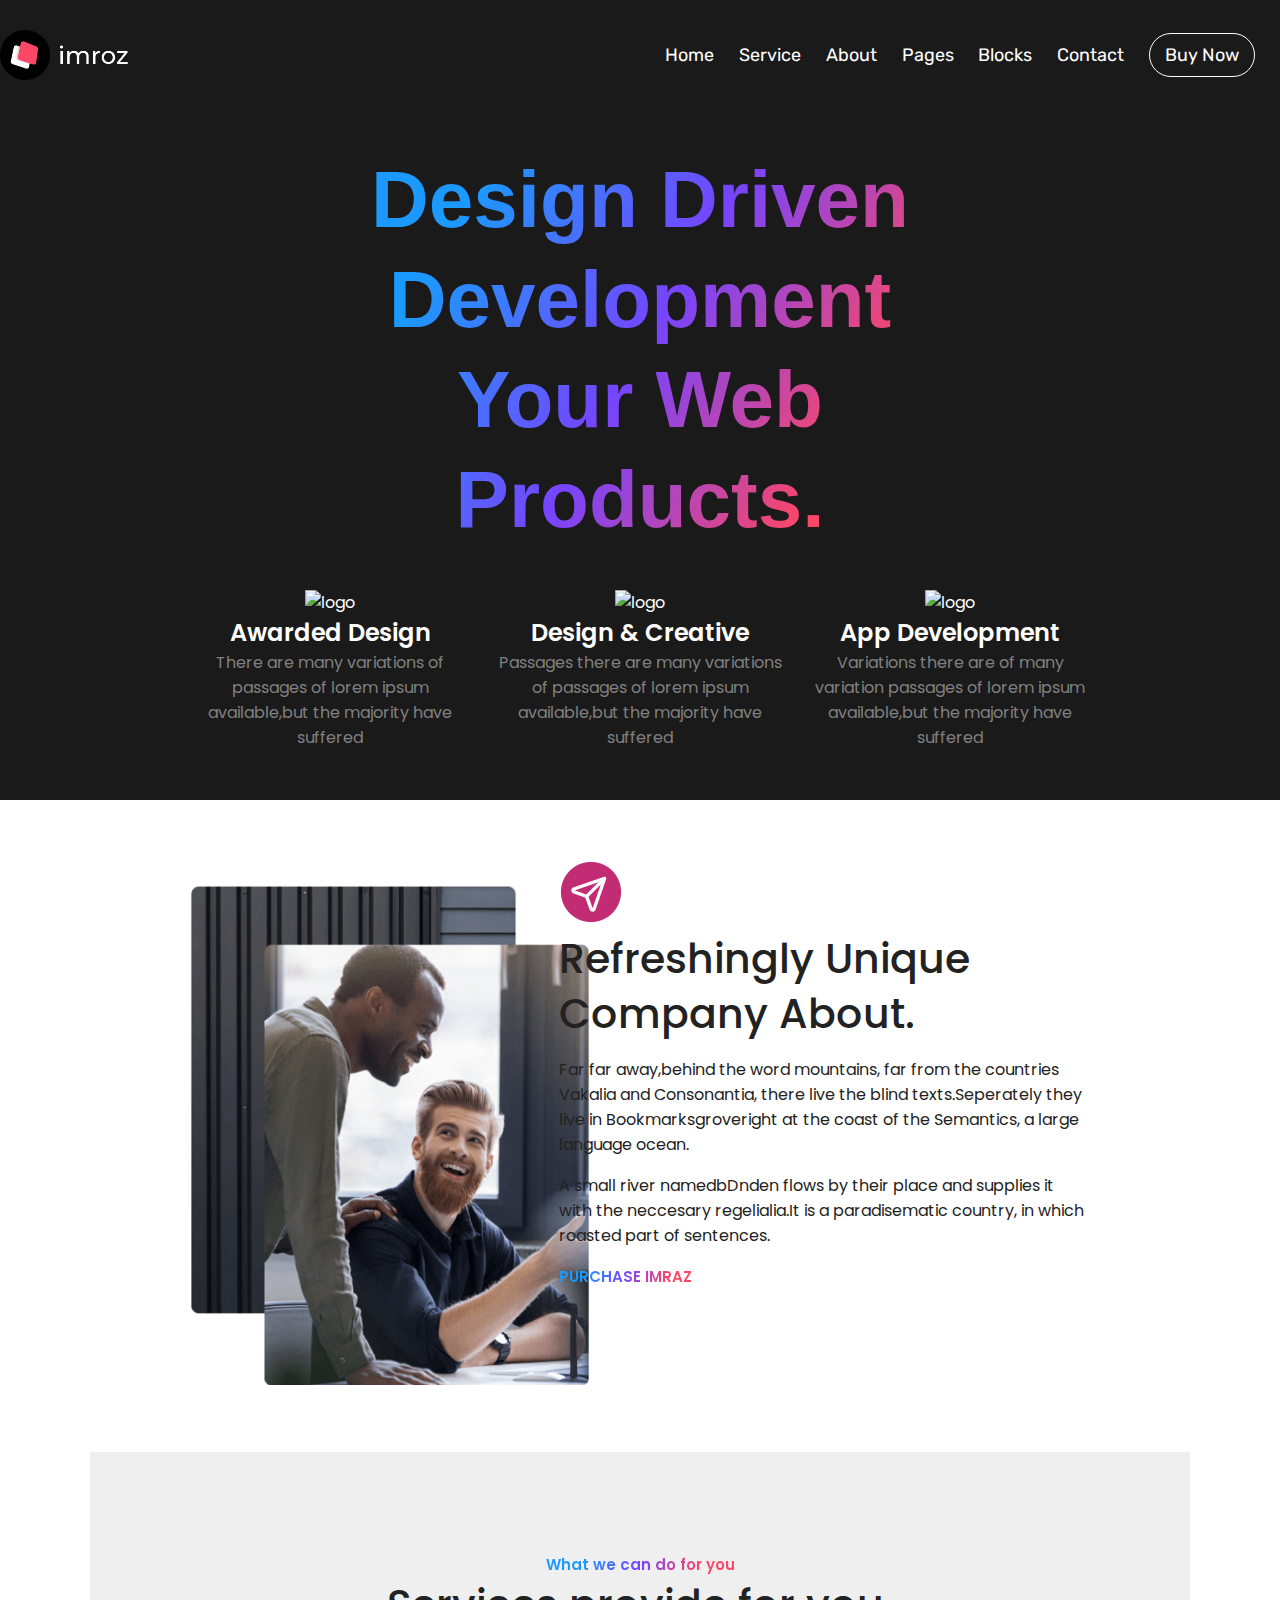
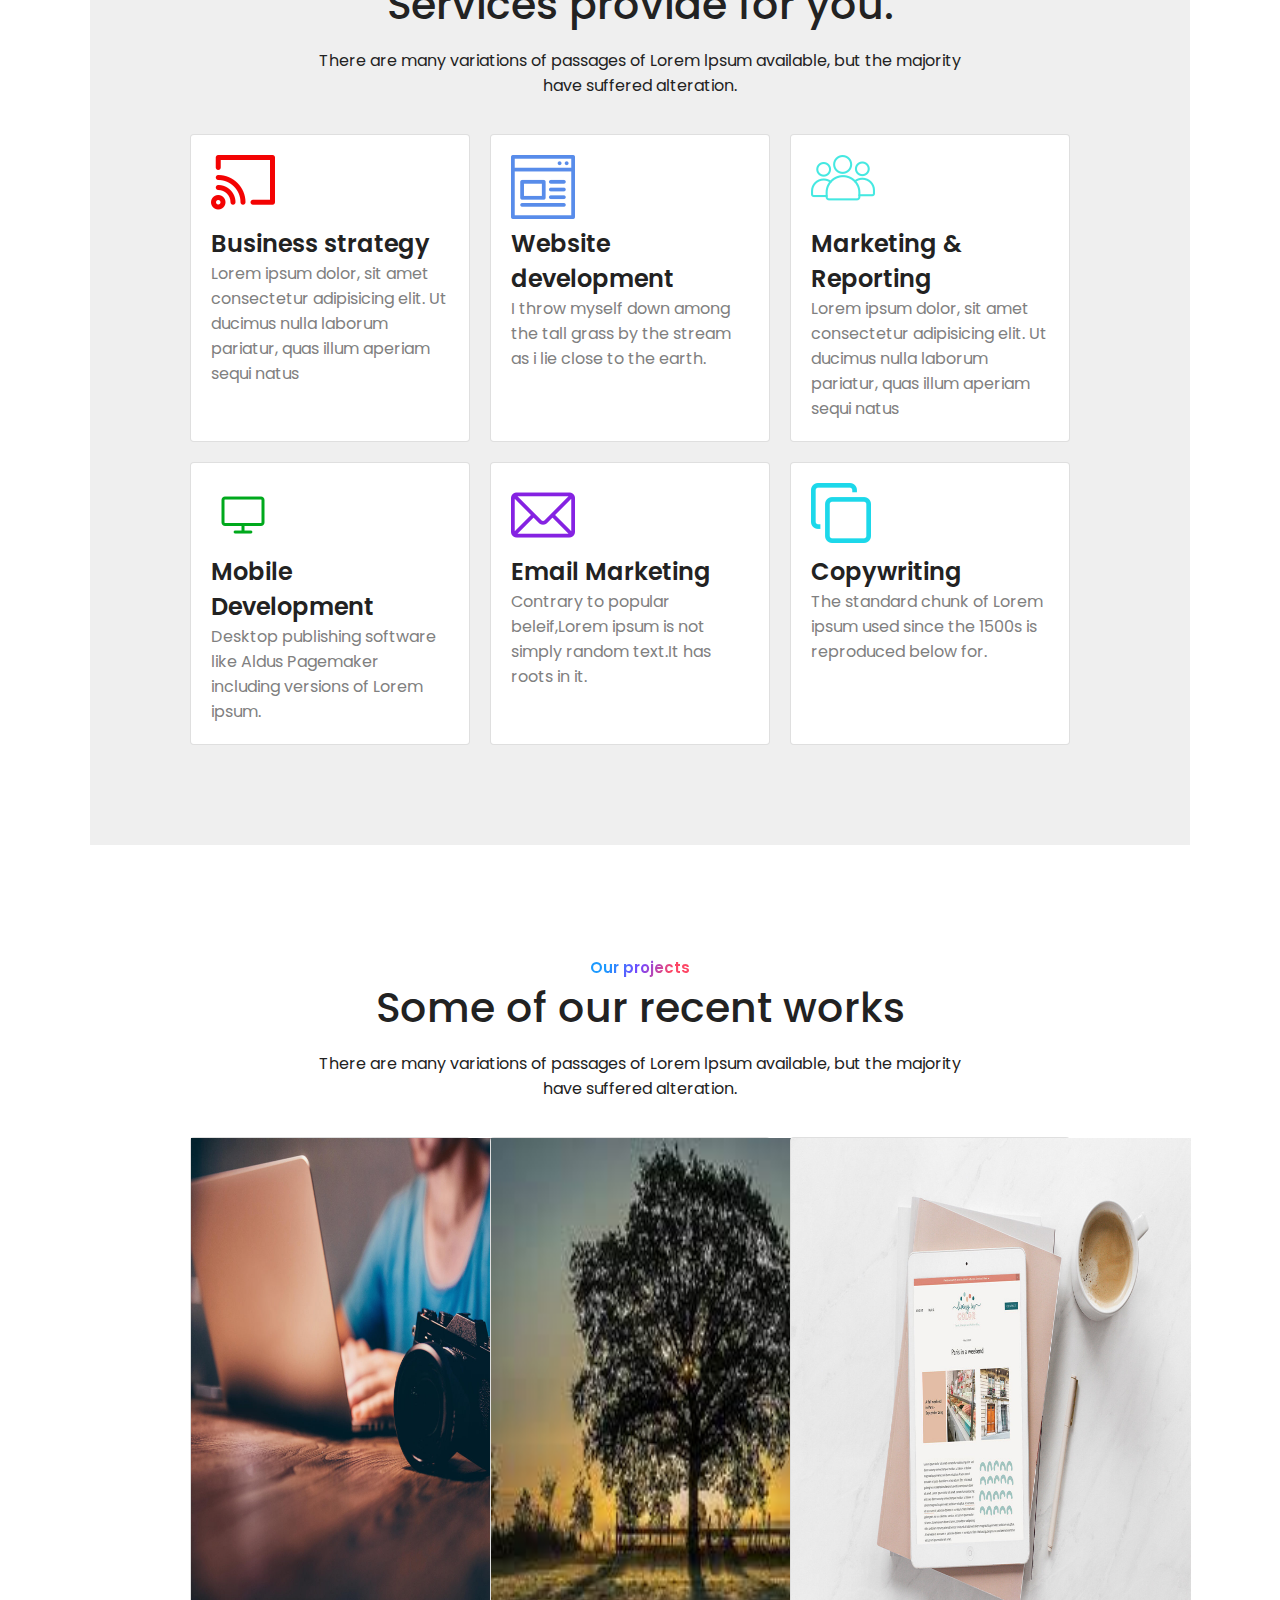
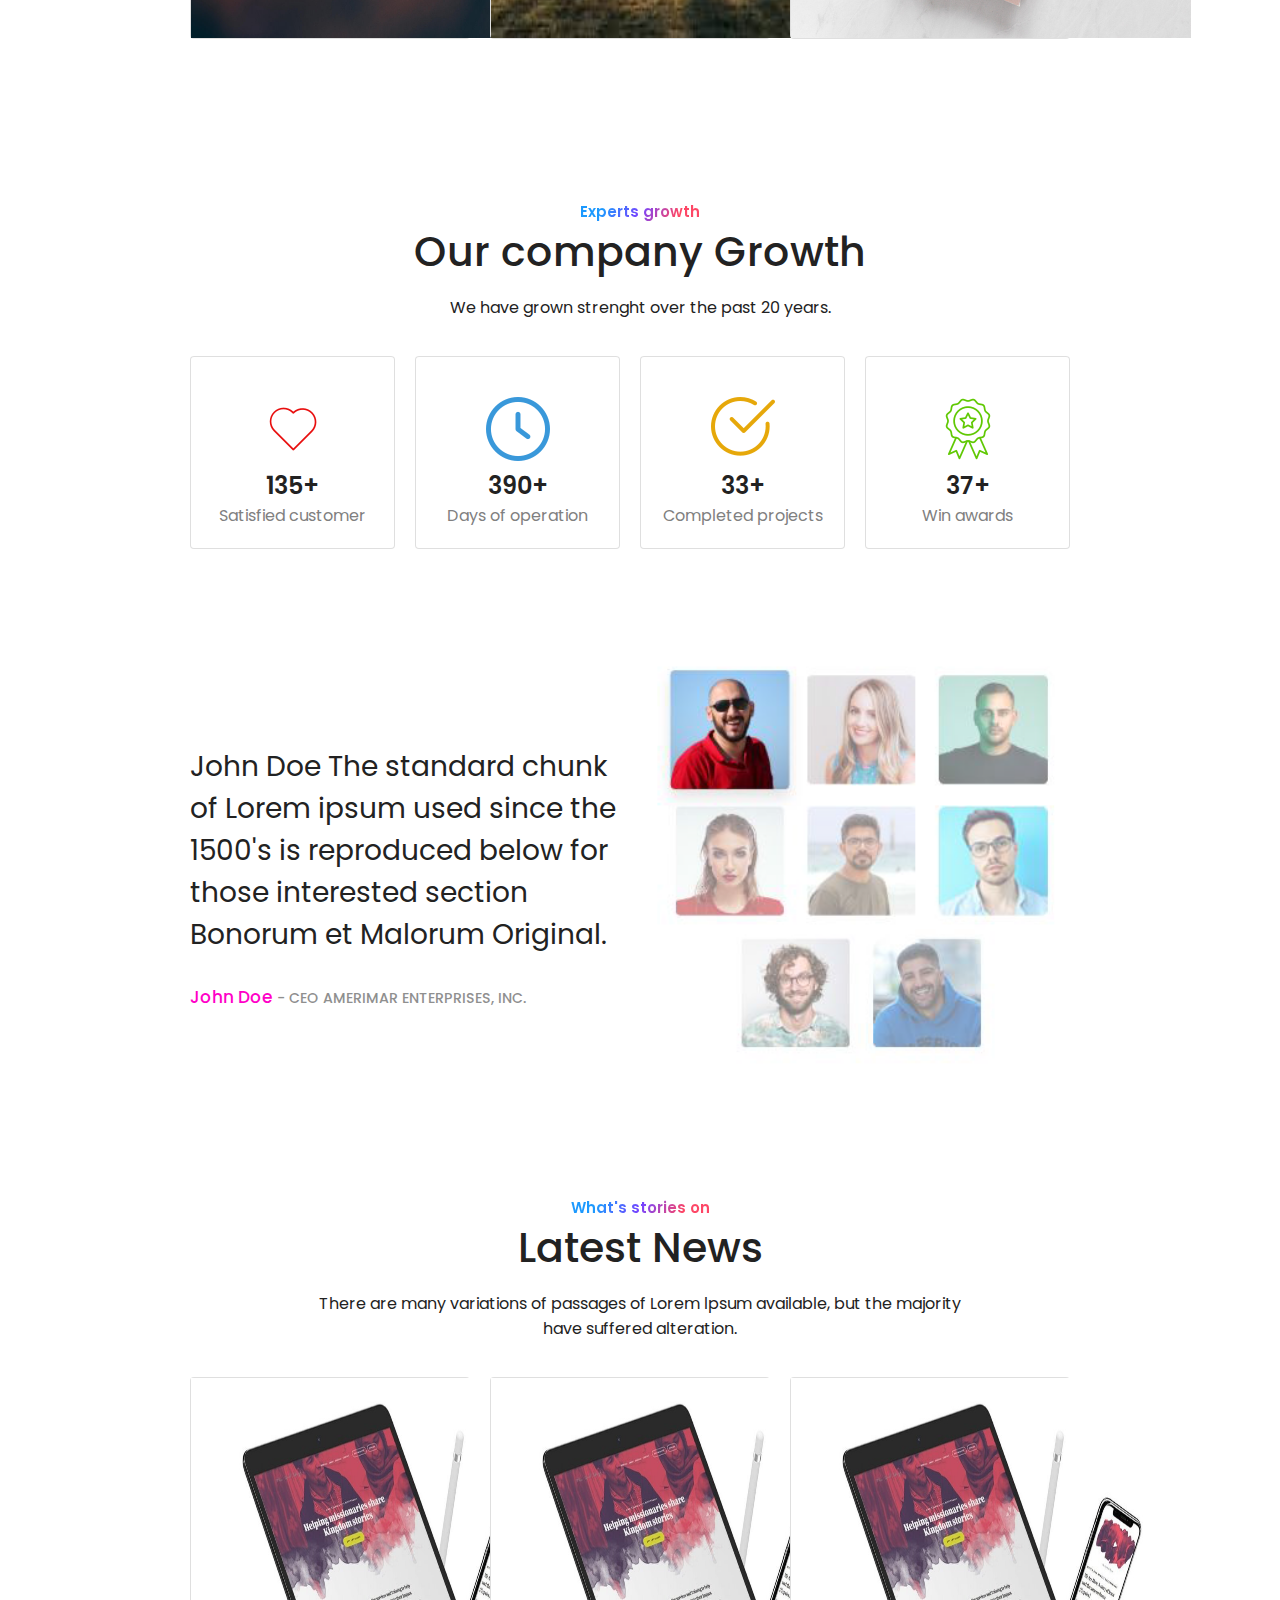
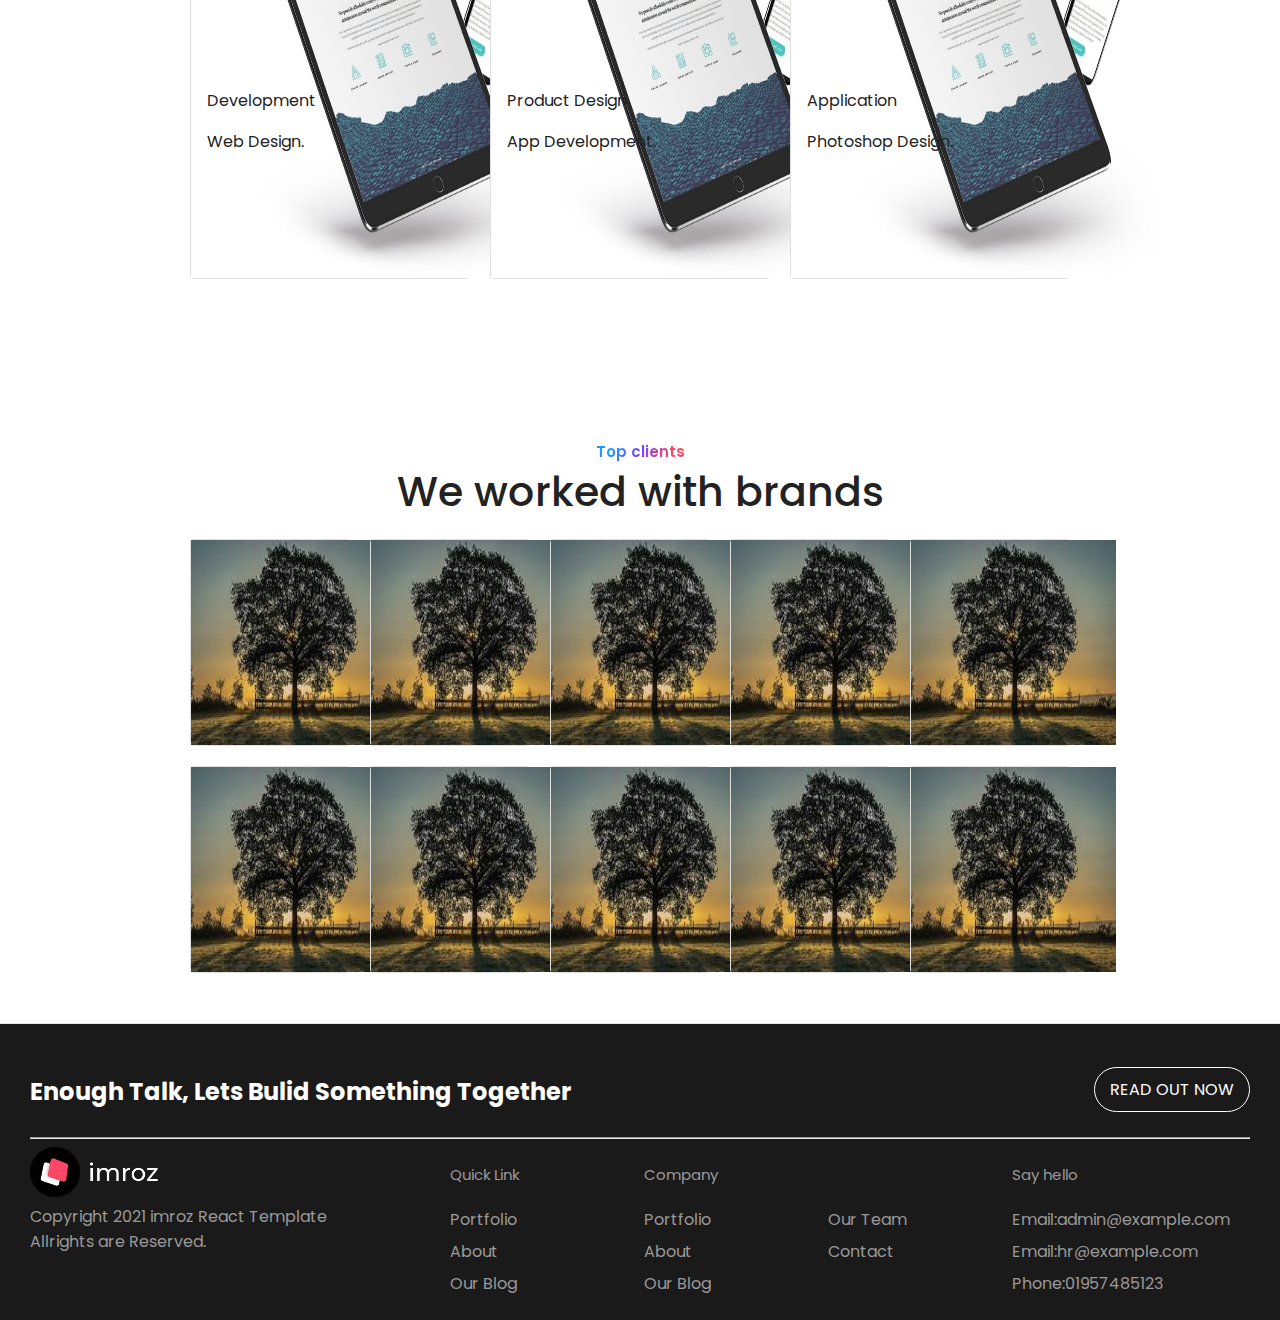
==== imroz/index.html @ 05e060e4 "descriptive comment for code changes" ====
<!DOCTYPE html>
<html lang="en">
  <head>
    <meta charset="UTF-8" />
    <meta http-equiv="X-UA-Compatible" content="IE=edge" />
    <meta name="viewport" content="width=device-width, initial-scale=1.0" />
    <link rel="stylesheet" href="assets/css/index.css" />
    <link rel="preconnect" href="https://fonts.googleapis.com" />
    <link rel="preconnect" href="https://fonts.gstatic.com" crossorigin />
    <link
      href="https://fonts.googleapis.com/css2?family=Rubik&display=swap"
      rel="stylesheet"
    />
    <title>Web Task</title>
  </head>
  <body>
    <div class="dark-bg">
      <nav class="clr-primary">
          <ul>
              <img src="assets\images\logo.png" alt="logo" height="50px">
          </ul>
        <ul>
          <li><a href="#">Home</a></li>
          <li><a href="#">Service</a></li>
          <li><a href="#">About</a></li>
          <li><a href="#">Pages</a></li>
          <li><a href="#">Blocks</a></li>
          <li><a href="#">Contact</a></li>
          <li><a href="#" class="tablet-button">Buy Now</a></li>
        </ul>
      </nav>
      <div class="below-header">
        <div class="flex" id="landing-column-2">
          <span class="gradient-text landpage-title">Design Driven Development Your Web Products.</span>
        </div>
        <div id="landing-column-3" class="card-container">
            <div class="card">
                <div>
                  <img class="card-icon" src="" alt="logo" />
                </div>
                <div class="card-title">Awarded Design</div>
                <div class="card-content">There are many variations of passages of lorem ipsum available,but the majority have suffered</div>
            </div>
            <div class="card">
                <div>
                  <img class="card-icon" src="" alt="logo" >
                </div>
                <div class="card-title">Design & Creative</div>
                <div class="card-content">Passages there are many variations of passages of lorem ipsum available,but the majority have suffered</div>
            </div>
            <div class="card">
                <div>
                  <img class="card-icon" src="" alt="logo" >
                </div>
                <div class="card-title">App Development</div>
                <div class="card-content">Variations there are of many variation passages of lorem ipsum available,but the majority have suffered</div>
            </div>
        </div>
      </div>
    </div>
    <div class="repository">
      <div class="parellel">
        <div class="row-5"> 
          <img src="assets/images/pic.png" width="400" height="500" alt="refresh-img">
        </div>
      <div class="row-7">
          <img src="assets/images/send.png" alt="refresh-img">
          <h2>Refreshingly Unique Company About.</h2>
          <p>Far far away,behind the word mountains, far from the countries Vakalia and Consonantia, there live the blind texts.Seperately they live in Bookmarksgroveright at the coast of the Semantics, a large language ocean.</p>
          <p>A small river namedbDnden flows by their place and supplies it with the neccesary regelialia.It is a paradisematic country, in which roasted part of sentences.</p>
          <span class="gradient-text gradient-small">PURCHASE IMRAZ</span>
        </div>
      </div>
    </div>
    <div class="repository">
      <div class="service">
        <div class="top-content">
          <span class="gradient-text gradient-small">What we can do for you</span>
          <h2>Services provide for you.</h2>
          <p>There are many variations of passages of Lorem lpsum available, but the majority have suffered alteration.</p>
        </div>
        <div id="landing-column-3" class="card-container">
          <div class="card">
              <div class="card-data">
              <div>
                <img class="card-icon" src="assets\images\broadcast.png" alt="ad-image" />
              </div>
              <div class="card-title">Business strategy</div>
              <div class="card-content">Lorem ipsum dolor, sit amet consectetur adipisicing elit. Ut ducimus nulla laborum pariatur, quas illum aperiam sequi natus</div>
            </div>
          </div>
          <div class="card">
              <div class="card-data">
                <div>
                  <img class="card-icon" src="assets\images\browser.png" alt="broadcast" >
                </div>
                <div class="card-title">Website development</div>
                <div class="card-content">I throw myself down among the tall grass by the stream as i lie close to the earth.</div>
              </div>
          </div>
          <div class="card">
              <div class="card-data">
                <div>
                  <img class="card-icon" src="assets\images\people.png" alt="developer" >
                </div>
                <div class="card-title">Marketing & Reporting</div>
                <div class="card-content">Lorem ipsum dolor, sit amet consectetur adipisicing elit. Ut ducimus nulla laborum pariatur, quas illum aperiam sequi natus</div>
              </div>
          </div>
        </div>
        <div id="landing-column-3" class="card-container">
          <div class="card">
              <div class="card-data">
              <div>
                <img class="card-icon" src="assets\images\tv-monitor.png" alt="ad-image" />
              </div>
              <div class="card-title">Mobile Development</div>
              <div class="card-content">Desktop publishing software like Aldus Pagemaker including versions of Lorem ipsum.</div>
            </div>
          </div>
          <div class="card">
              <div class="card-data">
                <div>
                  <img class="card-icon" src="assets\images\email.png" alt="broadcast" >
                </div>
                <div class="card-title">Email Marketing</div>
                <div class="card-content">Contrary to popular beleif,Lorem ipsum is not simply random text.It has roots in it.</div>
              </div>
          </div>
          <div class="card">
              <div class="card-data">
                <div>
                  <img class="card-icon" src="assets\images\copy.png" alt="developer" >
                </div>
                <div class="card-title">Copywriting</div>
                <div class="card-content">The standard chunk of Lorem ipsum used since the 1500s is reproduced below for.</div>
              </div>
          </div>
        </div>
      </div>
    </div>
    <div class="repository">
      <div class="recent">
        <div class="top-content">
          <span class="gradient-text gradient-small">Our projects</span>
          <h2>Some of our recent works</h2>
          <p>There are many variations of passages of Lorem lpsum available, but the majority have suffered alteration.</p>
        </div>
        <div id="landing-column-3" class="card-container">
          <div class="card">
            <img src="assets/images/app.jpg" width="400" height="500" alt="app-jpg" />
          </div>
          <div class="card">
            <img src="assets/images/web.jpg" width="400" height="500" alt="web-jpg" />
          </div>
          <div class="card">
            <img src="assets/images/photoshop.jpg" width="400" height="500" alt="photoshop-jpg" />
          </div>
        </div>
      </div>
    </div>
    <div class="repository">
      <div class="recent growth">
        <div class="top-content">
          <span class="gradient-text gradient-small">Experts growth</span>
          <h2>Our company Growth</h2>
          <p>We have grown strenght over the past 20 years.</p>
        </div>
        <div id="landing-column-3" class="card-container">
          <div class="card">
            <div class="card-data">
            <div>
              <img class="card-icon" src="assets\images\heart.png" alt="ad-image" />
            </div>
            <div class="card-title">135+</div>
            <div class="card-content">Satisfied customer</div>
          </div>
        </div>
        <div class="card">
            <div class="card-data">
              <div>
                <img class="card-icon" src="assets\images\clock.png" alt="broadcast" >
              </div>
              <div class="card-title">390+</div>
              <div class="card-content">Days of operation</div>
            </div>
        </div>
        <div class="card">
            <div class="card-data">
              <div>
                <img class="card-icon" src="assets\images\checkmark.png" alt="developer" >
              </div>
              <div class="card-title">33+</div>
              <div class="card-content">Completed projects</div>
            </div>
        </div>
        <div class="card">
          <div class="card-data">
            <div>
              <img class="card-icon" src="assets\images\medal.png" alt="developer" >
            </div>
            <div class="card-title">37+</div>
            <div class="card-content">Win awards</div>
          </div>
      </div>
        </div>
      </div>
    </div>
    <div class="repository">
      <div class="parellel">
          <div class="field-6 my-auto">
            <div class="testimonial-content">
              <p>John Doe The standard chunk of Lorem ipsum used since the 1500's is reproduced below for those interested section Bonorum et Malorum Original.</p>
              <div class="client-name">
                <p class="text-pink">John Doe <small class="text-grey"> - CEO AMERIMAR ENTERPRISES, INC.</small></p> 
              </div>
            </div>
          </div>
          <div class="field-6 my-auto client-img">
            <img src="./assets/images/testimonial-img.png" alt="">
          </div>
      </div>
    </div>
    <div class="repository">
      <div class="recent">
        <div class="top-content">
          <span class="gradient-text gradient-small">What's stories on</span>
          <h2>Latest News</h2>
          <p>There are many variations of passages of Lorem lpsum available, but the majority have suffered alteration.</p>
        </div>
        <div id="landing-column-3" class="card-container">
          <div class="card">
            <img src="assets/images/work.jpg" width="400" height="500" alt="work-jpg" />
            <div class="text-over-image">
              <p>Development</p>
              <p>Web Design.</p>
            </div>
          </div>
          <div class="card">
            <img src="assets/images/work.jpg" width="400" height="500" alt="work-jpg" />
            <div class="text-over-image">
              <p>Product Design</p>
              <p>App Development.</p>
            </div>
          </div>
          <div class="card">
            <img src="assets/images/work.jpg" width ="400" height="500" alt="work-jpg" />
            <div class="text-over-image">
              <p>Application</p>
              <p>Photoshop Design.</p>
            </div>
          </div>
        </div>
      </div>
    </div>
    <div class="repository">
      <div class="recent">
        <div class="top-content">
          <span class="gradient-text gradient-small">Top clients</span>
          <h2>We worked with brands</h2>
        </div>
        <div id="landing-column-3" class="card-container">
          <div class="card">
            <img src="assets/images/web.jpg" width="205" height="205" alt="we-brands" />
          </div>
          <div class="card">
            <img src="assets/images/web.jpg" width="205" height="205" alt="we-brands" />
          </div>
          <div class="card">
            <img src="assets/images/web.jpg" width="205" height="205" alt="we-brands" />
          </div>
          <div class="card">
            <img src="assets/images/web.jpg" width="205" height="205" alt="we-brands" />
          </div>
          <div class="card">
            <img src="assets/images/web.jpg" width="205" height="205" alt="we-brands" />
          </div>
        </div>
        <div id="landing-column-3" class="card-container">
          <div class="card">
            <img src="assets/images/web.jpg" width="205" height="205" alt="we-brands" />
          </div>
          <div class="card">
            <img src="assets/images/web.jpg" width="205" height="205" alt="we-brands" />
          </div>
          <div class="card">
            <img src="assets/images/web.jpg" width="205" height="205" alt="we-brands" />
          </div>
          <div class="card">
            <img src="assets/images/web.jpg" width="205" height="205" alt="we-brands" />
          </div>
          <div class="card">
            <img src="assets/images/web.jpg" width="205" height="205" alt="we-brands" />
          </div>
        </div>
      </div>
    </div>
  </body>
  <footer class="footer container">
    <div class="footer-parellel">
      <h2 class="field-6 footer-content">
        Enough Talk, Lets Bulid Something Together
      </h2>
      <div class="field-6 read-out">
        <a href="#" class="tablet-button">READ OUT NOW</a>
      </div>
    </div> 
    <hr/>
    <div class="footer__addr">
      <img src="assets\images\logo.png" alt="logo" height="50px">
      <address>
        Copyright 2021 imroz React Template<br>
        Allrights are Reserved.
      </address>
    </div>
    <ul class="footer__nav">
      <li class="nav__item">
        <h2 class="nav__title">Quick Link</h2>
  
        <ul class="nav__ul">
          <li>
            <a href="#">Portfolio</a>
          </li>
  
          <li>
            <a href="#">About</a>
          </li>
              
          <li>
            <a href="#">Our Blog</a>
          </li>
        </ul>
      </li>
      
      <li class="nav__item nav__item--extra">
        <h2 class="nav__title">Company</h2>
        
        <ul class="nav__ul nav__ul--extra">
          <li>
            <a href="#">Portfolio</a>
          </li>
          
          <li>
            <a href="#">About</a>
          </li>
          
          <li>
            <a href="#">Our Blog</a>
          </li>
          
          <li>
            <a href="#">Our Team</a>
          </li>
          
          <li>
            <a href="#">Contact</a>
          </li>
        </ul>
      </li>
      
      <li class="nav__item">
        <h2 class="nav__title">Say hello</h2>
        
        <ul class="nav__ul">
          <li>
            <a href="#">Email:admin@example.com</a>
          </li>
          
          <li>
            <a href="#">Email:hr@example.com</a>
          </li>
          
          <li>
            <a href="#">Phone:01957485123</a>
          </li>
        </ul>
      </li>
    </ul>
  </footer>
</html>
---- imroz/assets/css/index.css ----
@import url('https://fonts.googleapis.com/css2?family=Poppins:wght@400;500;600;700&display=swap');

/* Base style */
body{
  margin: 0px;
  font-family: 'Poppins', sans-serif;
  font-size: 16px;
  font-weight: 400;
  color: #222222;
}
h1, h2, h3, h4, h5, h6, .h1, .h2, .h3, .h4, .h5, .h6{
  font-family: 'Poppins', sans-serif;
}
ul {
  margin: 0px;
  padding: 0px;
  list-style: none;
}
a {
  text-decoration: none !important;
  outline: none !important;
  -webkit-transition: all .3s ease-in-out;
  -moz-transition: all .3s ease-in-out;
  -ms-transition: all .3s ease-in-out;
  -o-transition: all .3s ease-in-out;
  transition: all .3s ease-in-out;
}
a:focus,
a:hover {
  color: #333;
  text-decoration: none;
}
.btn,
.btn:focus {
  box-shadow: 0 0 0 0.2rem rgba(255, 193, 7, 0);
}
button:focus {
  box-shadow: none !important;
}
button:not(.collapsed){
  background-color: transparent;
}
.form-control:focus {
  outline: 0;
  box-shadow: 0 0 0 0.2rem rgba(0, 123, 255, 0);
}

.flex {
  display: flex !important;
}

nav {
  font-family: "Rubik", sans-serif;
  height: 15%;
  background-color: transparent;
  font-size: large;
  display: flex;
  justify-content: space-between;
  vertical-align: middle;
}

nav ul {
  list-style-type: none;
  margin: 0;
  padding: 0;
  height: auto;
  display: flex;
  align-items: center;
  width: 50%;
}

nav ul:nth-child(2) {
  justify-content: space-evenly;
}

.tablet-button {
  border: 1px #fff solid;
  padding: 10px 15px;
  border-radius: 25px;
}

.clr-primary {
  color: #fff;
}

nav ul li {
  display: inline;
  height: min-content;
}

nav ul li a {
  display: inline-block;
  text-decoration: none;
  color: #fff;
}

.parent-container {
  display: flex;
  flex-direction: column;
  height: 100vh;
}

.dark-bg {
  padding-top: 30px;
  background: #1b1a1a;
}

.below-header {
  margin-right: 75px;
  padding: 50px 100px;
  margin-left: 75px;
}

.gradient-text {
  background: linear-gradient(
    120deg,
    #1c99fe 20.69%,
    #7644ff 50.19%,
    #fd4766 79.69%
  );
  -webkit-background-clip: text;
  -webkit-text-fill-color: transparent;
}

#landing-column-2 {
  height: 40%;
  align-items: center;
  justify-content: space-around;
}

.landpage-title {
  margin-top: 20px;
  font-family: Montserrat, sans-serif;
  font-size: 80px;
  width: 70%;
  text-align: center;
  font-weight: bolder;
  line-height: 100px;
}

#landing-column-3 {
  height: 35%;
}

.card-container {
  display: flex;
  width: 100%;
  padding-top: 20px;
}

.below-header .card {
  padding-top: 20px;
  color: white;
  display: flex;
  flex-direction: column;
  justify-content: space-evenly;
  flex: 30%;
  align-items:center;
}

.card-title {
  font-weight: 600;
  font-size: 24px;
  font-family: 'Poppins', sans-serif;
}

.below-header .card-content {
  text-align: center ;
  font-size: 16px;
  color: gray;
  font-family: 'Poppins', sans-serif;
  padding: 0px 10px;
}

.repository {
  padding-right: 15px;
  padding-left: 15px;
  margin-right: auto;
  margin-left: auto;
}

.repository-fill {
  color: #fff;
  width: 100%;
  padding-right: 15px;
  padding-left: 15px;
  margin-right: auto;
  margin-left: auto;
}

.row-5 {
  flex: 0 0 auto;
  width: 41%;
}

.row-7 {
  flex: 0 0 auto;
  width: 58.33333333%;
}

.parellel {
  display: flex;
  flex-wrap: wrap;
  margin-top: 60px;
  margin-right: 175px;
  margin-left: 175px;
}

.row-7 h2 {
  font-size: 41px;
  line-height: 55px;
  font-weight: 500;
  margin: auto;
}

.gradient-small {
  font-size: 15px;
  font-weight: 600;
}
.service {
  background-color: #efefef;
  margin-top: 60px;
  margin-right: 75px;
  padding: 100px;
  margin-left: 75px;
}

.top-content {
  text-align: center;
  width: 76%;
  margin: auto;
}

.top-content h2 {
  font-size: 41px;
  line-height: 55px;
  font-weight: 500;
  margin: auto;
}

.service .card {
  position: relative;
  display: flex;
  flex-direction: column;
  min-width: 0;
  word-wrap: break-word;
  background-color: #fff;
  background-clip: border-box;
  border: 1px solid rgba(0,0,0,.125);
  border-radius: .25rem;
  margin-right: 20px;
  width: 70%;
}

.service .card-content {
  font-size: 16px;
  color: gray;
  font-family: 'Poppins', sans-serif;
}

.service .card-data {
  padding: 20px;
}

.recent {
  margin-top: 60px;
  margin-right: 75px;
  padding: 50px 100px;
  margin-left: 75px;
}

.footer-parellel {
  display: flex;
  flex-wrap: wrap;
}

.footer-content {
  color: white;
}

.read-out {
  text-align: right;
  margin-top: 23px;
}

.read-out a {
  color: #fff;
}

.recent .card {
  position: relative;
  display: flex;
  flex-direction: column;
  min-width: 0;
  word-wrap: break-word;
  background-color: #fff;
  background-clip: border-box;
  border: 1px solid rgba(0,0,0,.125);
  border-radius: .25rem;
  margin-right: 20px;
  width: 70%;
}

.growth .card-content {
  text-align: center;
  font-size: 16px;
  color: gray;
  font-family: 'Poppins', sans-serif;
}

.growth .card {
  padding-top: 20px;
  display: flex;
  flex-direction: column;
  justify-content: space-evenly;
  flex: 30%;
  align-items:center;
}

.growth {
  margin-top: 60px;
  margin-right: 75px;
  padding: 50px 100px;
  margin-left: 75px;
}

.growth .card-data {
  padding: 20px;
  text-align: center;
}
.field-6{
  flex: 0 0 50%;
  max-width: 50%;
}
.text-pink{
    color: #ff00c8;
}
.text-grey{
    color: #8f8f8f;
}
.my-auto{
  margin-top: auto;
  margin-bottom: auto;
}
.testimonial-content{
    position: relative;
}
.testimonial-content:after{
  content: '';
  position: absolute;
  width: 100%;
  height: 100%;
  display: block;
  top: -60px;
  background-size: 150px;
  z-index: -1;
  left: -50px;
}
  .testimonial-content p{
      font-size: 28px;
  }
  .client-name  p{
      font-size: 17px;
      font-weight: 500;
  }
  .client-img img{
      width: 100%;
  }

  .text-over-image {
    position: absolute;
    top: 278px;
    right: 0;
    bottom: 0;
    left: 0;
    padding: 1rem;
    border-radius: calc(.25rem - 1px);
  }

  .footer {
    display: flex;
    flex-flow: row wrap;
    padding: 30px 30px 20px 30px;
    color: #999;
    background: #1b1a1a;
    border-top: 1px solid #e5e5e5;
  }
  
  .footer > * {
    flex:  1 100%;
  }
  
  .footer__addr {
    margin-right: 1.25em;
    margin-bottom: 2em;
  }
  
  .footer__logo {
    font-family: 'Pacifico', cursive;
    font-weight: 400;
    text-transform: lowercase;
    font-size: 1.5rem;
  }
  
  .footer__addr h2 {
    margin-top: 1.3em;
    font-size: 15px;
    font-weight: 400;
  }
  
  .nav__title {
    font-weight: 400;
    font-size: 15px;
  }
  
  .footer address {
    font-style: normal;
    color: #999;
  }
  
  .footer__btn {
    display: flex;
    align-items: center;
    justify-content: center;
    height: 36px;
    max-width: max-content;
    background-color: rgb(33, 33, 33, 0.07);
    border-radius: 100px;
    color: #999;
    line-height: 0;
    margin: 0.6em 0;
    font-size: 1rem;
    padding: 0 1.3em;
  }
  
  .footer ul {
    list-style: none;
    padding-left: 0;
  }
  
  .footer li {
    line-height: 2em;
  }
  
  .footer a {
    text-decoration: none;
  }
  
  .footer__nav {
    display: flex;
    flex-flow: row wrap;
  }
  
  .footer__nav > * {
    flex: 1 50%;
    margin-right: 1.25em;
  }
  
  .nav__ul a {
    color: #999;
  }
  
  .nav__ul--extra {
    column-count: 2;
    column-gap: 1.25em;
  }
  
  .legal {
    display: flex;
    flex-wrap: wrap;
    color: #999;
  }
    
  .legal__links {
    display: flex;
    align-items: center;
  }
  
  .heart {
    color: #999;
  }

  @media screen and (min-width: 24.375em) {
    .legal .legal__links {
      margin-left: auto;
    }
  }
  
  @media screen and (min-width: 40.375em) {
    .footer__nav > * {
      flex: 1;
    }
    
    .nav__item--extra {
      flex-grow: 2;
    }
    
    .footer__addr {
      flex: 1 0px;
    }
    
    .footer__nav {
      flex: 2 0px;
    }
  }
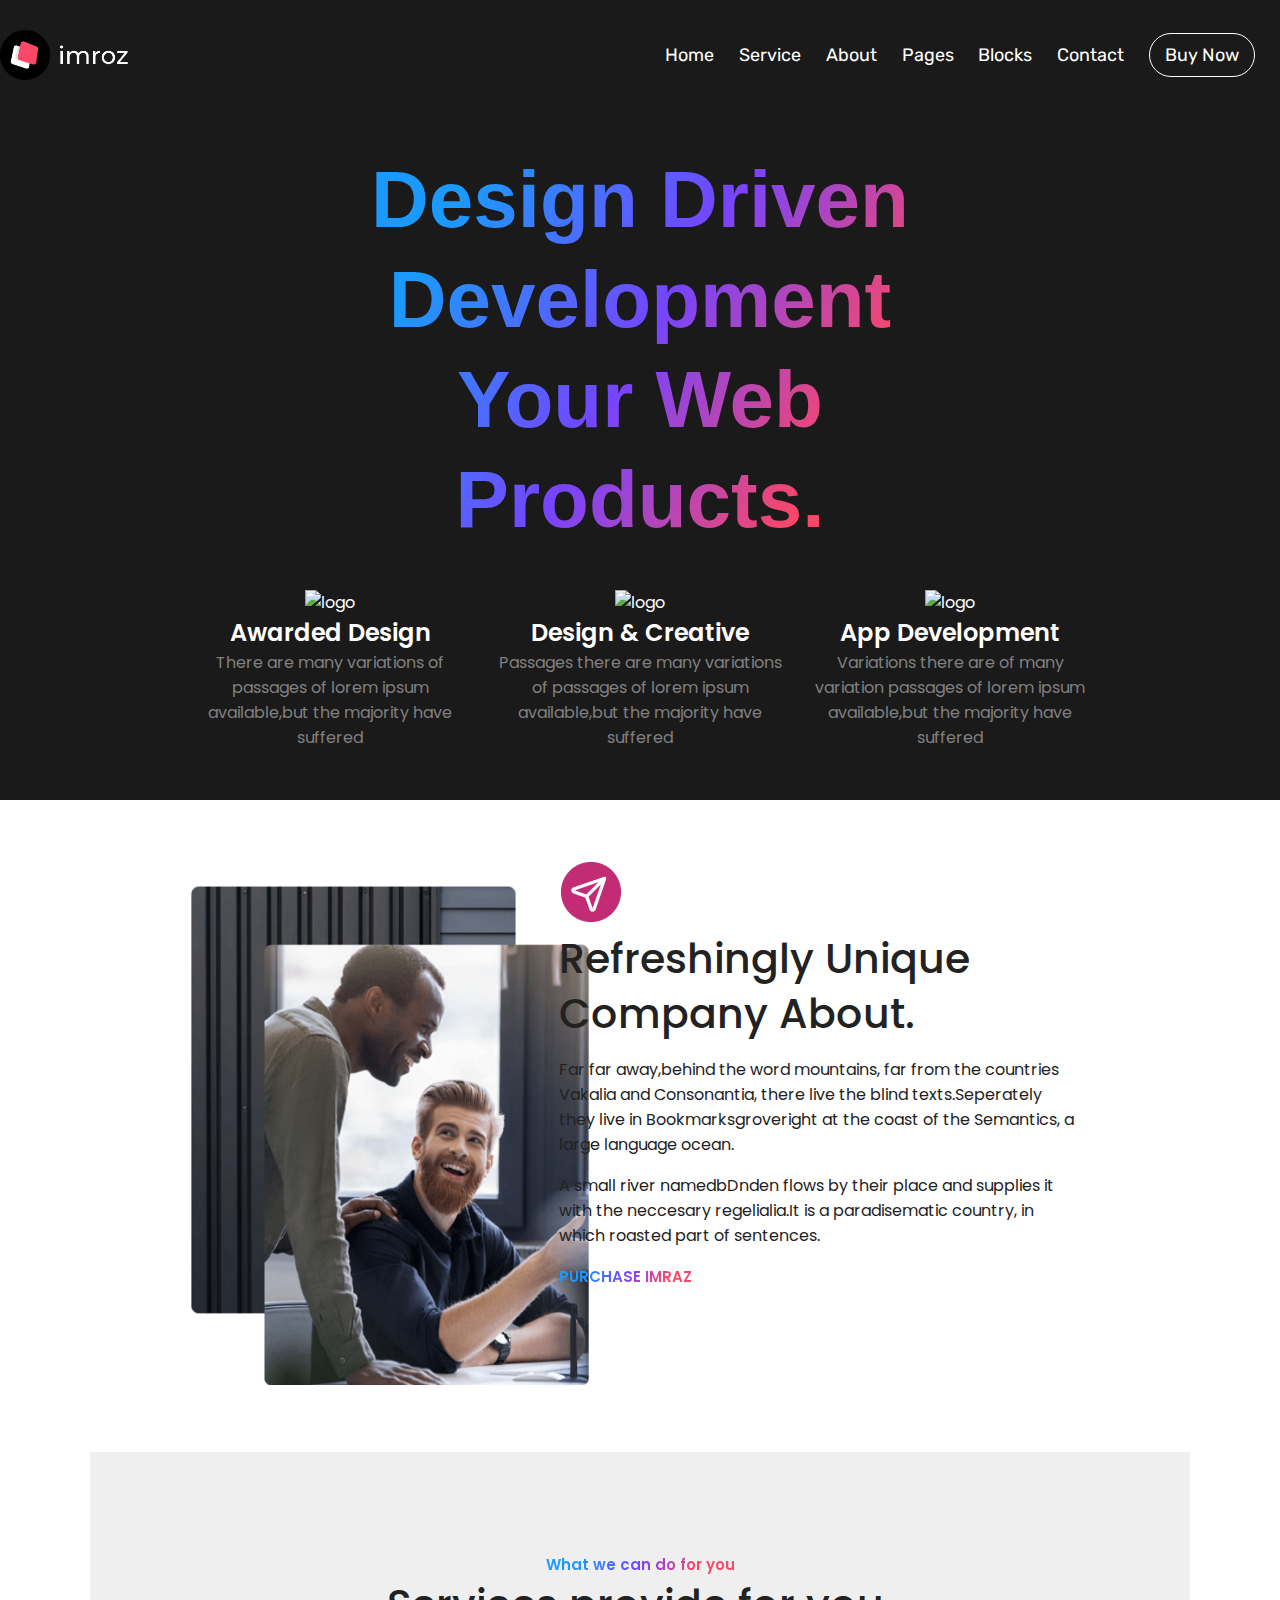
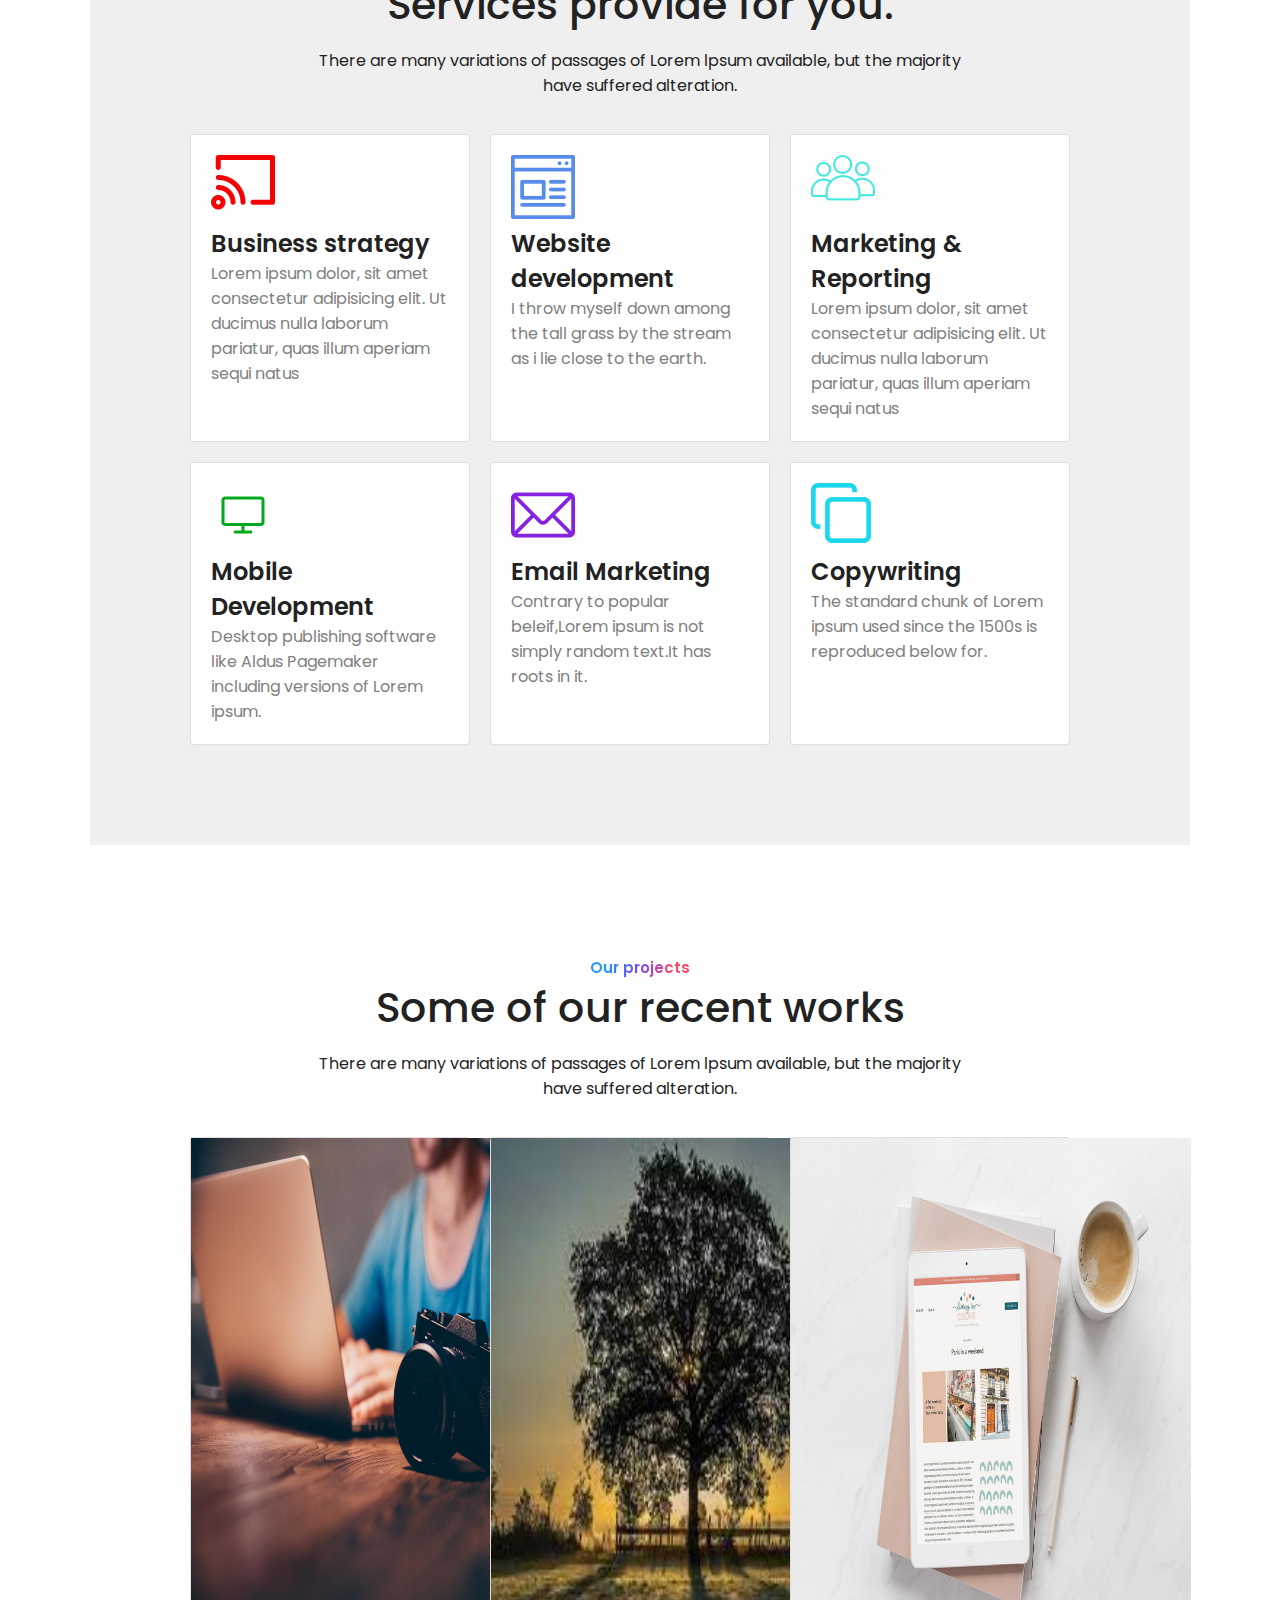
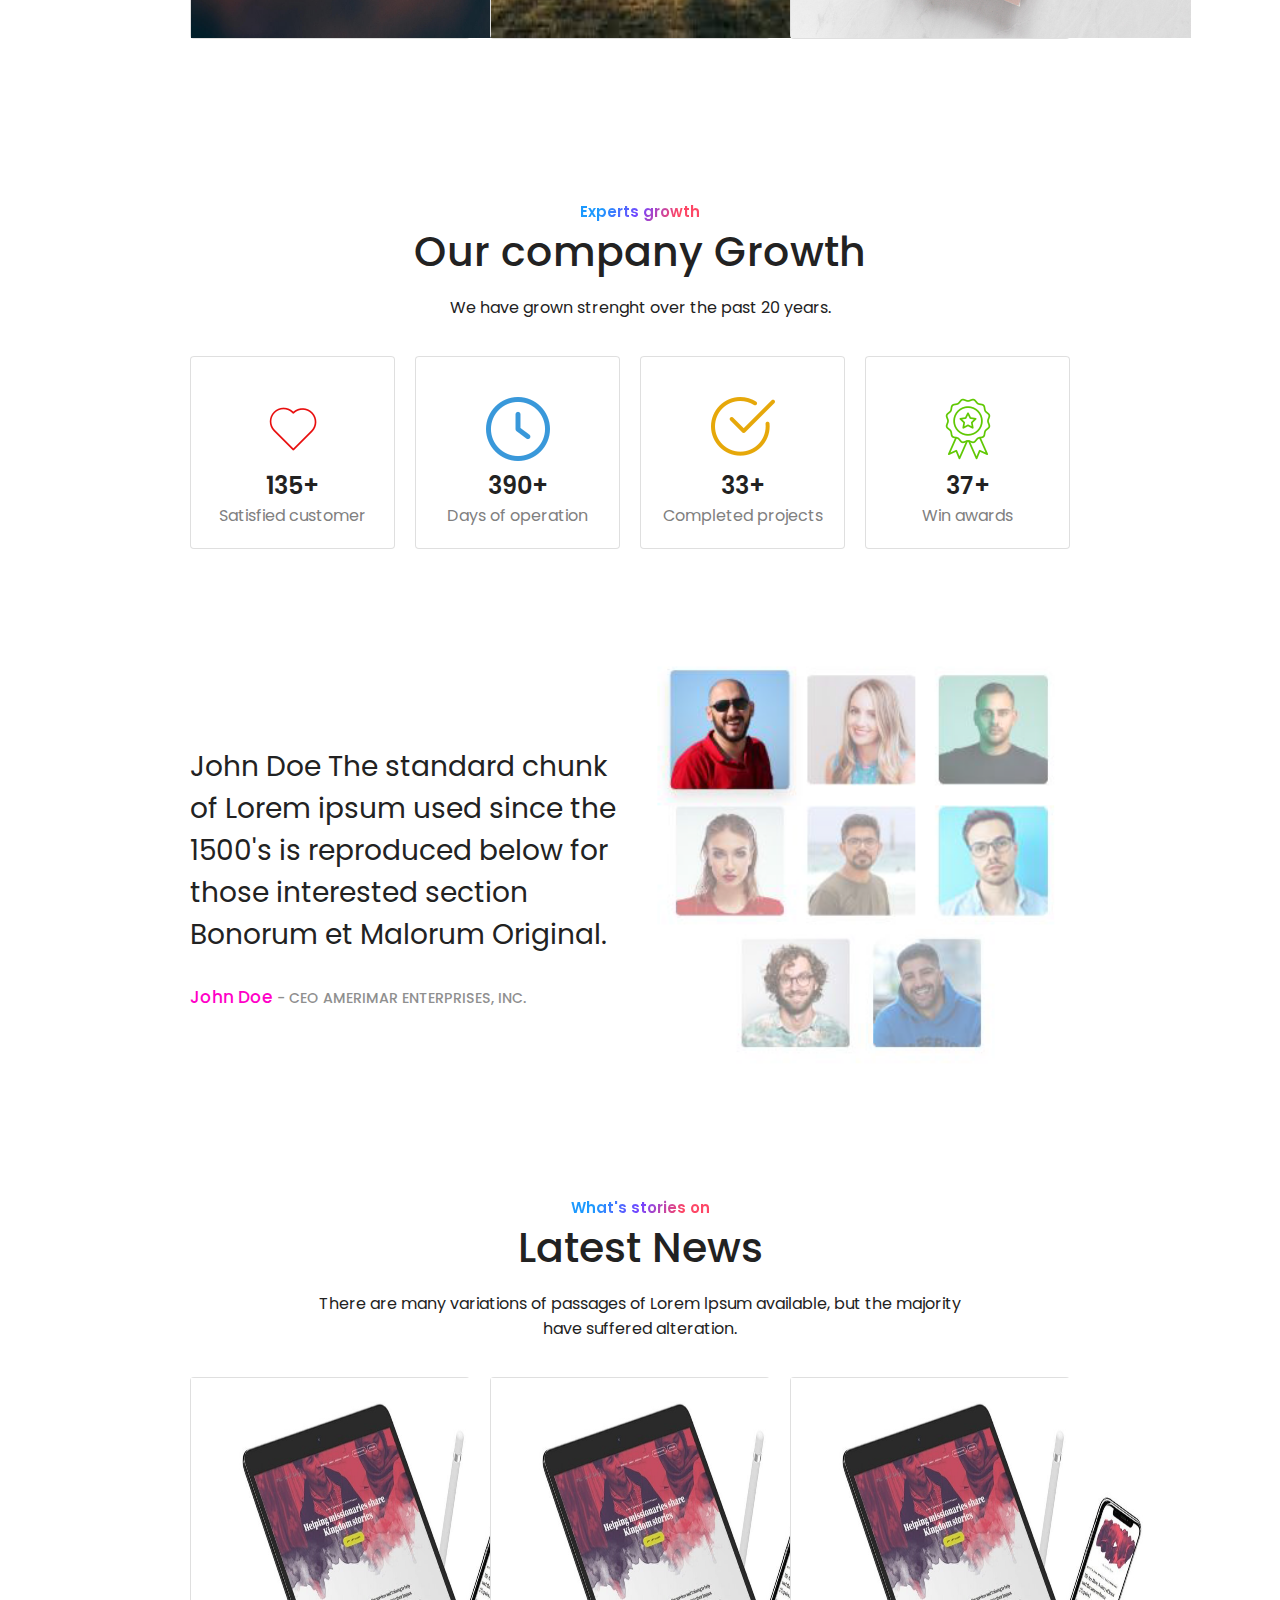
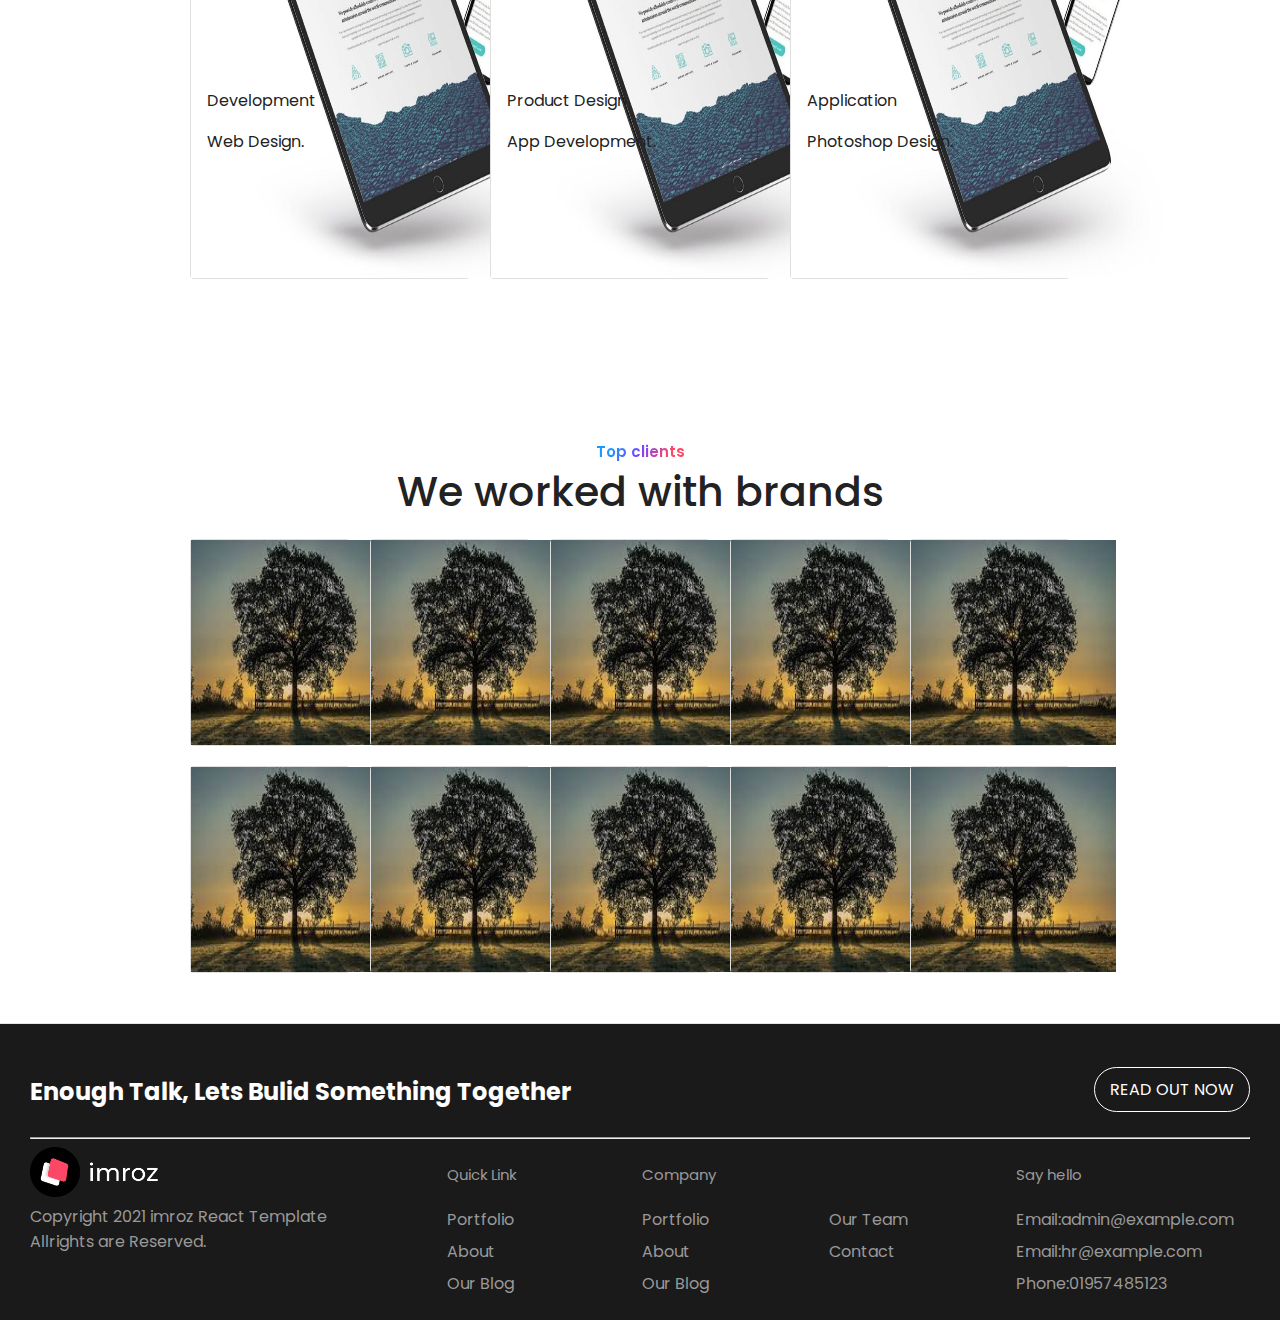
==== commit 89ff2ff2: "Update index.html" ====
--- a/imroz/index.html
+++ b/imroz/index.html
@@ -33,7 +33,7 @@
         <div class="flex" id="landing-column-2">
           <span class="gradient-text landpage-title">Design Driven Development Your Web Products.</span>
         </div>
-        <div id="landing-column-3" class="card-container">
+        <div id="column-3" class="card-container">
             <div class="card">
                 <div>
                   <img class="card-icon" src="" alt="logo" />
@@ -79,7 +79,7 @@
           <h2>Services provide for you.</h2>
           <p>There are many variations of passages of Lorem lpsum available, but the majority have suffered alteration.</p>
         </div>
-        <div id="landing-column-3" class="card-container">
+        <div id="column-3" class="card-container">
           <div class="card">
               <div class="card-data">
               <div>
@@ -108,7 +108,7 @@
               </div>
           </div>
         </div>
-        <div id="landing-column-3" class="card-container">
+        <div id="column-3" class="card-container">
           <div class="card">
               <div class="card-data">
               <div>
@@ -146,7 +146,7 @@
           <h2>Some of our recent works</h2>
           <p>There are many variations of passages of Lorem lpsum available, but the majority have suffered alteration.</p>
         </div>
-        <div id="landing-column-3" class="card-container">
+        <div id="column-3" class="card-container">
           <div class="card">
             <img src="assets/images/app.jpg" width="400" height="500" alt="app-jpg" />
           </div>
@@ -166,7 +166,7 @@
           <h2>Our company Growth</h2>
           <p>We have grown strenght over the past 20 years.</p>
         </div>
-        <div id="landing-column-3" class="card-container">
+        <div id="column-3" class="card-container">
           <div class="card">
             <div class="card-data">
             <div>
@@ -228,7 +228,7 @@
           <h2>Latest News</h2>
           <p>There are many variations of passages of Lorem lpsum available, but the majority have suffered alteration.</p>
         </div>
-        <div id="landing-column-3" class="card-container">
+        <div id="column-3" class="card-container">
           <div class="card">
             <img src="assets/images/work.jpg" width="400" height="500" alt="work-jpg" />
             <div class="text-over-image">
@@ -259,24 +259,24 @@
           <span class="gradient-text gradient-small">Top clients</span>
           <h2>We worked with brands</h2>
         </div>
-        <div id="landing-column-3" class="card-container">
-          <div class="card">
-            <img src="assets/images/web.jpg" width="205" height="205" alt="we-brands" />
-          </div>
-          <div class="card">
-            <img src="assets/images/web.jpg" width="205" height="205" alt="we-brands" />
-          </div>
-          <div class="card">
-            <img src="assets/images/web.jpg" width="205" height="205" alt="we-brands" />
-          </div>
-          <div class="card">
-            <img src="assets/images/web.jpg" width="205" height="205" alt="we-brands" />
-          </div>
-          <div class="card">
-            <img src="assets/images/web.jpg" width="205" height="205" alt="we-brands" />
-          </div>
-        </div>
-        <div id="landing-column-3" class="card-container">
+        <div id="column-3" class="card-container">
+          <div class="card">
+            <img src="assets/images/web.jpg" width="205" height="205" alt="we-brands" />
+          </div>
+          <div class="card">
+            <img src="assets/images/web.jpg" width="205" height="205" alt="we-brands" />
+          </div>
+          <div class="card">
+            <img src="assets/images/web.jpg" width="205" height="205" alt="we-brands" />
+          </div>
+          <div class="card">
+            <img src="assets/images/web.jpg" width="205" height="205" alt="we-brands" />
+          </div>
+          <div class="card">
+            <img src="assets/images/web.jpg" width="205" height="205" alt="we-brands" />
+          </div>
+        </div>
+        <div id="column-3" class="card-container">
           <div class="card">
             <img src="assets/images/web.jpg" width="205" height="205" alt="we-brands" />
           </div>
--- a/imroz/assets/css/index.css
+++ b/imroz/assets/css/index.css
@@ -1,6 +1,5 @@
 @import url('https://fonts.googleapis.com/css2?family=Poppins:wght@400;500;600;700&display=swap');
 
-/* Base style */
 body{
   margin: 0px;
   font-family: 'Poppins', sans-serif;
@@ -17,8 +16,8 @@
   list-style: none;
 }
 a {
-  text-decoration: none !important;
-  outline: none !important;
+  text-decoration: none;
+  outline: none;
   -webkit-transition: all .3s ease-in-out;
   -moz-transition: all .3s ease-in-out;
   -ms-transition: all .3s ease-in-out;
@@ -35,7 +34,7 @@
   box-shadow: 0 0 0 0.2rem rgba(255, 193, 7, 0);
 }
 button:focus {
-  box-shadow: none !important;
+  box-shadow: none;
 }
 button:not(.collapsed){
   background-color: transparent;
@@ -46,7 +45,7 @@
 }
 
 .flex {
-  display: flex !important;
+  display: flex;
 }
 
 nav {
@@ -114,9 +113,9 @@
 .gradient-text {
   background: linear-gradient(
     120deg,
-    #1c99fe 20.69%,
-    #7644ff 50.19%,
-    #fd4766 79.69%
+    #1c99fe 20%,
+    #7644ff 50%,
+    #fd4766 79%
   );
   -webkit-background-clip: text;
   -webkit-text-fill-color: transparent;
@@ -195,7 +194,7 @@
 
 .row-7 {
   flex: 0 0 auto;
-  width: 58.33333333%;
+  width: 58%;
 }
 
 .parellel {
@@ -391,7 +390,7 @@
   }
   
   .footer__addr {
-    margin-right: 1.25em;
+    margin-right: 1em;
     margin-bottom: 2em;
   }
   
@@ -403,7 +402,7 @@
   }
   
   .footer__addr h2 {
-    margin-top: 1.3em;
+    margin-top: 1em;
     font-size: 15px;
     font-weight: 400;
   }
@@ -453,7 +452,7 @@
   
   .footer__nav > * {
     flex: 1 50%;
-    margin-right: 1.25em;
+    margin-right: 1em;
   }
   
   .nav__ul a {
@@ -462,7 +461,7 @@
   
   .nav__ul--extra {
     column-count: 2;
-    column-gap: 1.25em;
+    column-gap: 1em;
   }
   
   .legal {
@@ -480,13 +479,13 @@
     color: #999;
   }
 
-  @media screen and (min-width: 24.375em) {
+  @media screen and (min-width: 24em) {
     .legal .legal__links {
       margin-left: auto;
     }
   }
   
-  @media screen and (min-width: 40.375em) {
+  @media screen and (min-width: 40em) {
     .footer__nav > * {
       flex: 1;
     }
@@ -502,4 +501,4 @@
     .footer__nav {
       flex: 2 0px;
     }
-  }+  }
